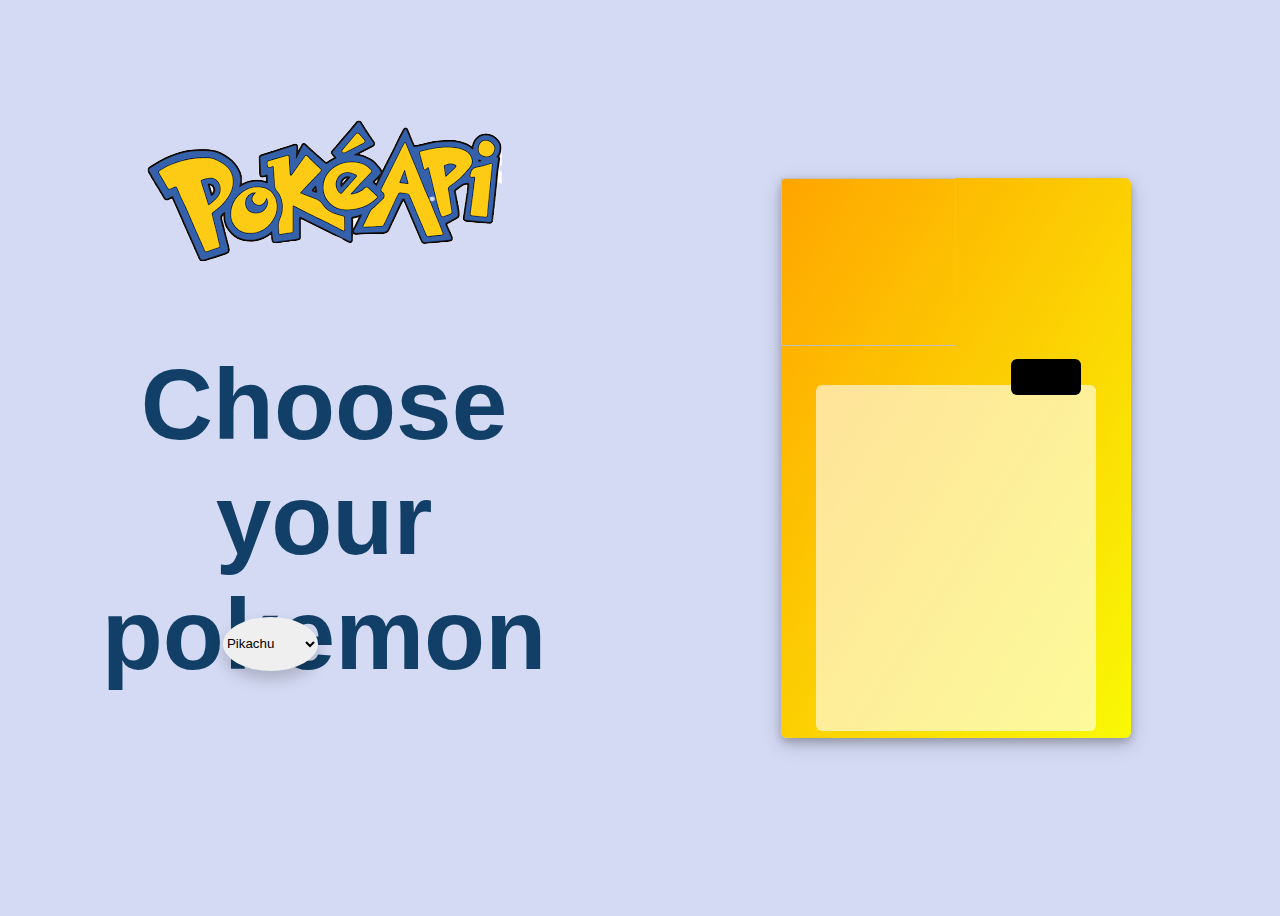
==== page.html @ 0deede3e "changed style" ====
<!DOCTYPE html>
<html lang="en">
<head>
    <meta charset="UTF-8">
    <meta name="viewport" content="width=device-width, initial-scale=1.0">
    <title>Document</title>
    <link rel="stylesheet" href="/style.css">
</head>
<body>
    <div id="containerLeft">
        <div id="centerDiv">
            <div id="titlePokemonAPI">
                <img src="/img/pokemonApi.png" alt="pokemon Api">
            </div>
            <div id="text"> Choose your pokemon</div>
            <div id="pokemonsList">
                <select id="dropdown">
                    <option value="pikachu">Pikachu</option>
                    <option value="bulbasaur">Bulbasaur</option>
                    <option value="charmander">Charmander</option>
                    <option value="charmander">Blastoise</option>
                    <option value="charmander">Flareon</option>
                    <option value="charmander">Charizard</option>
                    <option value="charmander">Gengar</option>
                    <option value="charmander">Alakazam</option>
                </select>
            </div>
        </div>
    </div>
    <div id="containerRight">
        <div id="container">
            <div id="card">
                <img id="image"></img>
                <div id="type"></div>
                <div id="info">
                    <div id="name"></div>
                    <div class="row">
                        <div id="HP"></div>
                        <div id="HPValue"></div>
                    </div>
                    <div class="row">
                        <div id="attack"></div>
                        <div id="attackValue"></div>
                    </div>
                    <div class="row">
                        <div id="defense"></div>
                        <div id="defenseValue"></div>
                    </div>
                    <div class="row">
                        <div id="specialAttack"></div>
                        <div id="specialAttackValue"></div>
                    </div>
                    <div class="row">
                        <div id="specialDefense"></div>
                        <div id="specialDefenseValue"></div>
                    </div>
                    <div class="row">
                        <div id="speed"></div>
                        <div id="speedValue"></div>
                    </div>
                    <div class="row">
                        <div id="height"></div>
                        <div id="heightValue"></div>
                    </div>
                    <div class="row">
                        <div id="weight"></div>
                        <div id="weightValue"></div>
                    </div>
                    <div class="lastRow">
                        <div id="ability">
                            <div id="abilityName"></div>
                            <div id="abilityValue"></div>
                        </div>
                        <div id="hiddenAbility">
                            <div id="hiddenAbilityName"></div>
                            <div id="hiddenAbilityValue"></div>
                        </div>
                    </div>
                </div>
            </div>
        </div>
    </div>
</body>
</html>
<script src="/main.js"></script>
---- style.css ----
body{
    background-color: #d4daf4;
    display: flex;
}

#containerLeft {
    display: flex;
    width: 50%;
    height: 100vh;
    justify-content: center;
    align-items: center;
}

#containerRight {
    display: flex;
    width: 50%;
    height: 100vh;
    justify-content: center;
    align-items: center;
}

#centerDiv {
    height: 60%;
    width: 80%;
}

#titlePokemonAPI {
    height: 20%;
    width: 100%; 
    justify-content: center;
    align-items: center;
    display: flex;
}

#titlePokemonAPI > img {
margin-bottom: 20%;
justify-self: center;
}

#text {
        height: 50%;
        width: 100%; 
        font-family: Arial, Helvetica, sans-serif;
        font-weight: bolder;
        font-size: 100px;
        color: #113f67;
        margin-top: 10%;
        text-align: center;
}

#pokemonsList {
    height: 10%;
    width: 40%;
    justify-self: center;
    display: flex;
}

#dropdown {
    border: none;
    border-radius: 50%;
    box-shadow: 0px 8px 16px 0px rgba(0,0,0,0.2);
    font-family: Arial, Helvetica, sans-serif;
}

#title {
    display: flex;
    height: 50%;
    width: 100%;
    border: 1px solid black;
}

#card {
    width: 350px;
    height: 560px;
    border-radius: 6px;
    justify-content: center;
    align-items: center;
    font-size: 12px;
    font-family: "Open Sans Condensed", "Open Sans", helvetica, sans-serif;
    background-image: linear-gradient(to bottom right, orange, rgb(249, 249, 5));
    box-shadow: 0 4px 8px 0 rgba(0, 0, 0, 0.2), 0 6px 20px 0 rgba(0, 0, 0, 0.19);
}

#image {
    height: 30%;
    width: 50%;
    justify-self: center;
}

#type {
    background-color: black;
    width: 70px;
    height: 36px;
    justify-self: flex-end;
    border-radius: 6px;
    justify-content: center;
    align-items: center;
    text-transform: uppercase;
    position: relative;
    right: 50px;
    top: 10px;
    z-index: 1;
    align-content: center;
    display: flex;
}

#info {
    background-color: white;
    height: 60%;
    width: 80%;
    justify-self: center;
    border-radius: 6px;
    opacity: 60%;
    justify-content: center;
    align-items: center;
    padding-top: 10px;
    z-index: 0;
}

#name {
    width: 50%;
    height: 10%;
    text-align: center;
    justify-self: center;
    font-size: 16px;
}

.row {
    display: flex;
    height: 8%;
    justify-content: center;
    align-items: center;
}

#HP, #attack, #defense, #specialAttack, #specialDefense, #speed, #height, #weight {
    width: 50%;
    height: 100%;
    justify-content: flex-end;
    align-self: center;
    display: flex;
    padding-right: 2%;
}

#HPValue, #attackValue, #defenseValue, #specialAttackValue, #specialDefenseValue, #speedValue, #heightValue, #weightValue {
    width: 50%;
    height: 100%;
    justify-content: flex-start;
    align-self: center;
    display: flex;
    padding-left: 2%;
}

.lastRow {
    width: 100%;
    height: 20%; 
    display: flex;
    justify-content: center;
    align-items: center;
    display: flex;
}

#ability, #hiddenAbility {

    width: 50%;
    height: 100%;
    text-align: center;
    margin-top: 70px;
}

#abilityName, #hiddenAbilityName {
    text-align: center;
}
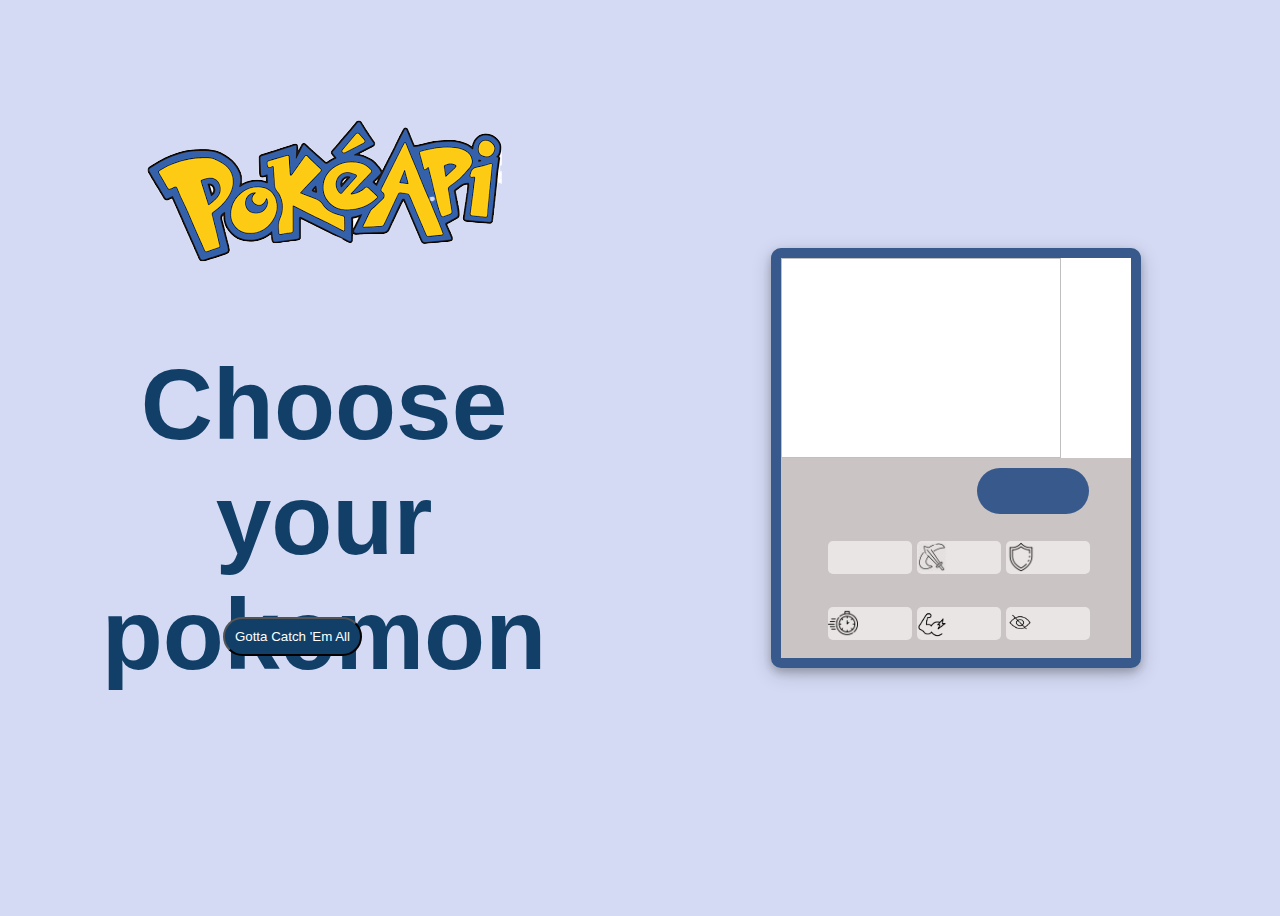
==== commit f6f831ec: "all done" ====
--- a/page.html
+++ b/page.html
@@ -14,72 +14,60 @@
             </div>
             <div id="text"> Choose your pokemon</div>
             <div id="pokemonsList">
-                <select id="dropdown">
-                    <option value="pikachu">Pikachu</option>
-                    <option value="bulbasaur">Bulbasaur</option>
-                    <option value="charmander">Charmander</option>
-                    <option value="charmander">Blastoise</option>
-                    <option value="charmander">Flareon</option>
-                    <option value="charmander">Charizard</option>
-                    <option value="charmander">Gengar</option>
-                    <option value="charmander">Alakazam</option>
-                </select>
+                <div id="dropdown">
+                    <button class="dropbtn">Gotta Catch 'Em All</button>
+                    <div class="dropdown-content">
+                        <ul>
+                            <li onclick="fetchData('pikachu')" class="optionDropdown">pikachu</li>
+                            <li onclick="fetchData('blastoise')" class="optionDropdown">blastoise</li>
+                            <li onclick="fetchData('charizard')" class="optionDropdown">charizard</li>
+                            <li onclick="fetchData('bulbasaur')" class="optionDropdown">bulbasaur</li>
+                            <li onclick="fetchData('alakazam')" class="optionDropdown">alakazam</li>
+                          </ul>
+                    </div>
+                  </div>
             </div>
         </div>
     </div>
     <div id="containerRight">
         <div id="container">
             <div id="card">
-                <img id="image"></img>
-                <div id="type"></div>
+                <div id="img"><img id="image"></img></div>
                 <div id="info">
-                    <div id="name"></div>
-                    <div class="row">
-                        <div id="HP"></div>
+                    <div id="row1">
+                        <div id="name"></div>
+                        <div id="type"></div>
+                    </div>
+                    <div id="row2">
                         <div id="HPValue"></div>
+                        <div id="attackValue">
+                            <img src="/img/attack.png" alt="attack icon">
+                            <span id="attackText"></span>
+                        </div>
+                        <div id="defenseValue">
+                            <img src="/img/defense.png" alt="defense icon">
+                            <span  id="defenseText"></span>
+                        </div>
                     </div>
-                    <div class="row">
-                        <div id="attack"></div>
-                        <div id="attackValue"></div>
-                    </div>
-                    <div class="row">
-                        <div id="defense"></div>
-                        <div id="defenseValue"></div>
-                    </div>
-                    <div class="row">
-                        <div id="specialAttack"></div>
-                        <div id="specialAttackValue"></div>
-                    </div>
-                    <div class="row">
-                        <div id="specialDefense"></div>
-                        <div id="specialDefenseValue"></div>
-                    </div>
-                    <div class="row">
-                        <div id="speed"></div>
-                        <div id="speedValue"></div>
-                    </div>
-                    <div class="row">
-                        <div id="height"></div>
-                        <div id="heightValue"></div>
-                    </div>
-                    <div class="row">
-                        <div id="weight"></div>
-                        <div id="weightValue"></div>
-                    </div>
-                    <div class="lastRow">
-                        <div id="ability">
-                            <div id="abilityName"></div>
-                            <div id="abilityValue"></div>
+                    <div id="row3">
+                        <div id="speedValue">
+                            <img src="/img/speed.png" alt="speed icon">
+                            <span id="speedText"></span>
                         </div>
-                        <div id="hiddenAbility">
-                            <div id="hiddenAbilityName"></div>
-                            <div id="hiddenAbilityValue"></div>
+                        <div id="abilityValue">
+                            <img src="/img/ability.png" alt="ability icon">
+                            <span id="abilityText"></span>
+                        </div>
+                        <div id="hiddenAbilityValue">
+                            <img src="/img/hidden ability removido.png" alt="hidden ability">
+                            <span id="hiddenAbilityText"></span>
                         </div>
                     </div>
                 </div>
             </div>
         </div>
     </div>
+    </div>
 </body>
 </html>
 <script src="/main.js"></script>--- a/style.css
+++ b/style.css
@@ -56,11 +56,48 @@
 }
 
 #dropdown {
-    border: none;
-    border-radius: 50%;
-    box-shadow: 0px 8px 16px 0px rgba(0,0,0,0.2);
+    position: relative;
+    display: inline-block;
+    width: 100%;
+}
+
+.dropbtn  {
+    background-color: #113f67;
+    color: white;
+    padding: 10px;
+    border-radius: 30px;
+}
+.dropdown-content {
+    display: none;
+    position: absolute;
+    top: 100%;
+    left: 0;
+    background-color: white;
+    min-width: 160px;
+    box-shadow: 0px 8px 16px rgba(0,0,0,0.2);
+    border-radius: 5px;
+    z-index: 1;
+    padding-left: 8px;
+    margin-bottom: 8px;
+    cursor: pointer;
+}
+
+.dropdown-content ul {
+    color: black;
+    text-decoration: none;
+    display: block;
+    list-style: none;
     font-family: Arial, Helvetica, sans-serif;
 }
+
+.dropdown-content li:hover {
+    background-color: #f1f1f1;
+}
+
+#dropdown:hover .dropdown-content {
+    display: block;
+}
+
 
 #title {
     display: flex;
@@ -71,102 +108,87 @@
 
 #card {
     width: 350px;
-    height: 560px;
-    border-radius: 6px;
+    height: 400px;
+    border-radius: 10px;
+    border: 10px solid #38598b; ;
     justify-content: center;
     align-items: center;
     font-size: 12px;
     font-family: "Open Sans Condensed", "Open Sans", helvetica, sans-serif;
-    background-image: linear-gradient(to bottom right, orange, rgb(249, 249, 5));
+    background-color:rgb(202, 196, 196);
     box-shadow: 0 4px 8px 0 rgba(0, 0, 0, 0.2), 0 6px 20px 0 rgba(0, 0, 0, 0.19);
 }
 
 #image {
-    height: 30%;
-    width: 50%;
+    height: 100%;
+    width: 80%;
     justify-self: center;
+    background-color: white;
+}
+
+#img {
+    height: 50%;
+    width: 100%;
+    justify-self: center;
+    background-color: rgb(255, 255, 255);
+}
+
+#info {
+    height: 50%;
+    width: 100%;
+}
+
+#row1, #row2, #row3 {
+    width: 80%;
+    height: 33%;
+    flex-flow: row wrap;
+    justify-self: center;
+    display: flex;
+    align-items: center;
+    justify-content: center;
+}
+
+#name {
+    width: 55%;
+    height: 90%;
+    justify-items: center;
+    align-items: center;
+    display: inline-grid
+
 }
 
 #type {
-    background-color: black;
-    width: 70px;
-    height: 36px;
-    justify-self: flex-end;
-    border-radius: 6px;
-    justify-content: center;
-    align-items: center;
-    text-transform: uppercase;
-    position: relative;
-    right: 50px;
-    top: 10px;
-    z-index: 1;
-    align-content: center;
-    display: flex;
+        border: none;
+        background-color: #38598b;;
+        width: 40%;
+        height: 70%;
+        border-radius: 30px;
+        justify-content: center;
+        align-content: center;
+        text-transform: uppercase;
+        justify-items: flex-end;
+        align-items: center;
+        display: inline-grid
+    
 }
 
-#info {
-    background-color: white;
-    height: 60%;
-    width: 80%;
-    justify-self: center;
-    border-radius: 6px;
-    opacity: 60%;
-    justify-content: center;
+#attackValue, #defenseValue, #HPValue, #abilityValue, #hiddenAbilityValue, #speedValue {
+    background-color: #eae5e5;
+    height: 50%;
+    width: 30%;
+    border-radius: 5px;
+    margin-left: 5px;
+    justify-items: flex-start;
     align-items: center;
-    padding-top: 10px;
-    z-index: 0;
+    display: inline-flex
+
 }
 
-#name {
-    width: 50%;
-    height: 10%;
-    text-align: center;
-    justify-self: center;
-    font-size: 16px;
+#attackValue > img, #defenseValue > img, #speedValue > img, #abilityValue > img, #hiddenAbilityValue > img {
+    object-fit: contain;
+    height: 30px;
 }
 
-.row {
-    display: flex;
-    height: 8%;
-    justify-content: center;
-    align-items: center;
-}
 
-#HP, #attack, #defense, #specialAttack, #specialDefense, #speed, #height, #weight {
-    width: 50%;
-    height: 100%;
-    justify-content: flex-end;
-    align-self: center;
-    display: flex;
-    padding-right: 2%;
-}
 
-#HPValue, #attackValue, #defenseValue, #specialAttackValue, #specialDefenseValue, #speedValue, #heightValue, #weightValue {
-    width: 50%;
-    height: 100%;
-    justify-content: flex-start;
-    align-self: center;
-    display: flex;
-    padding-left: 2%;
-}
 
-.lastRow {
-    width: 100%;
-    height: 20%; 
-    display: flex;
-    justify-content: center;
-    align-items: center;
-    display: flex;
-}
-
-#ability, #hiddenAbility {
-
-    width: 50%;
-    height: 100%;
-    text-align: center;
-    margin-top: 70px;
-}
-
-#abilityName, #hiddenAbilityName {
-    text-align: center;
-}
